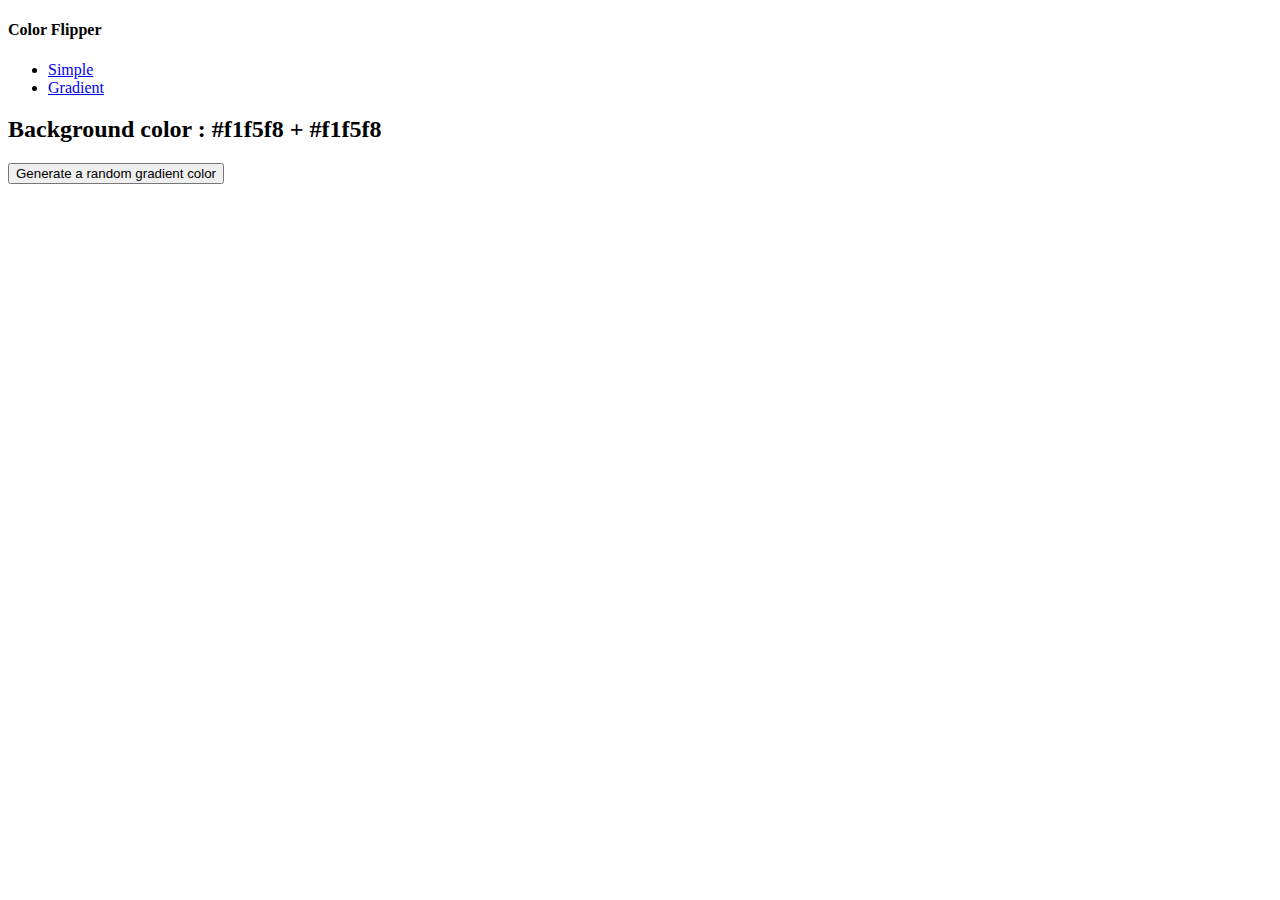
==== gradient.html @ f571f11a "Add files via upload" ====
<!DOCTYPE html>
<html lang="en">
  <head>
    <meta charset="UTF-8" />
    <meta name="description" content="Free random color generator" />
    <meta name="author" content="Matheus Reis" />
    <meta name="viewport" content="width=device-width, initial-scale=1.0" />
    <title>Color Flipper</title>
    <link rel="stylesheet" href="styles.css" />
  </head>
  <body>
    <nav>
      <div class="nav-center">
        <h4>Color Flipper</h4>
        <ul class="nav-links">
          <li><a href="index.html">Simple</a></li>
          <li><a href="gradient.html">Gradient</a></li>
        </ul>
      </div>
    </nav>
    <main>
      <div class="container">
        <h2>Background color : <span class="color">#f1f5f8 + #f1f5f8</span></h2>
        <button class="btn btn-hero" id="btn">
          Generate a random gradient color
        </button>
      </div>
    </main>
    <script src="gradient.js"></script>
  </body>
</html>
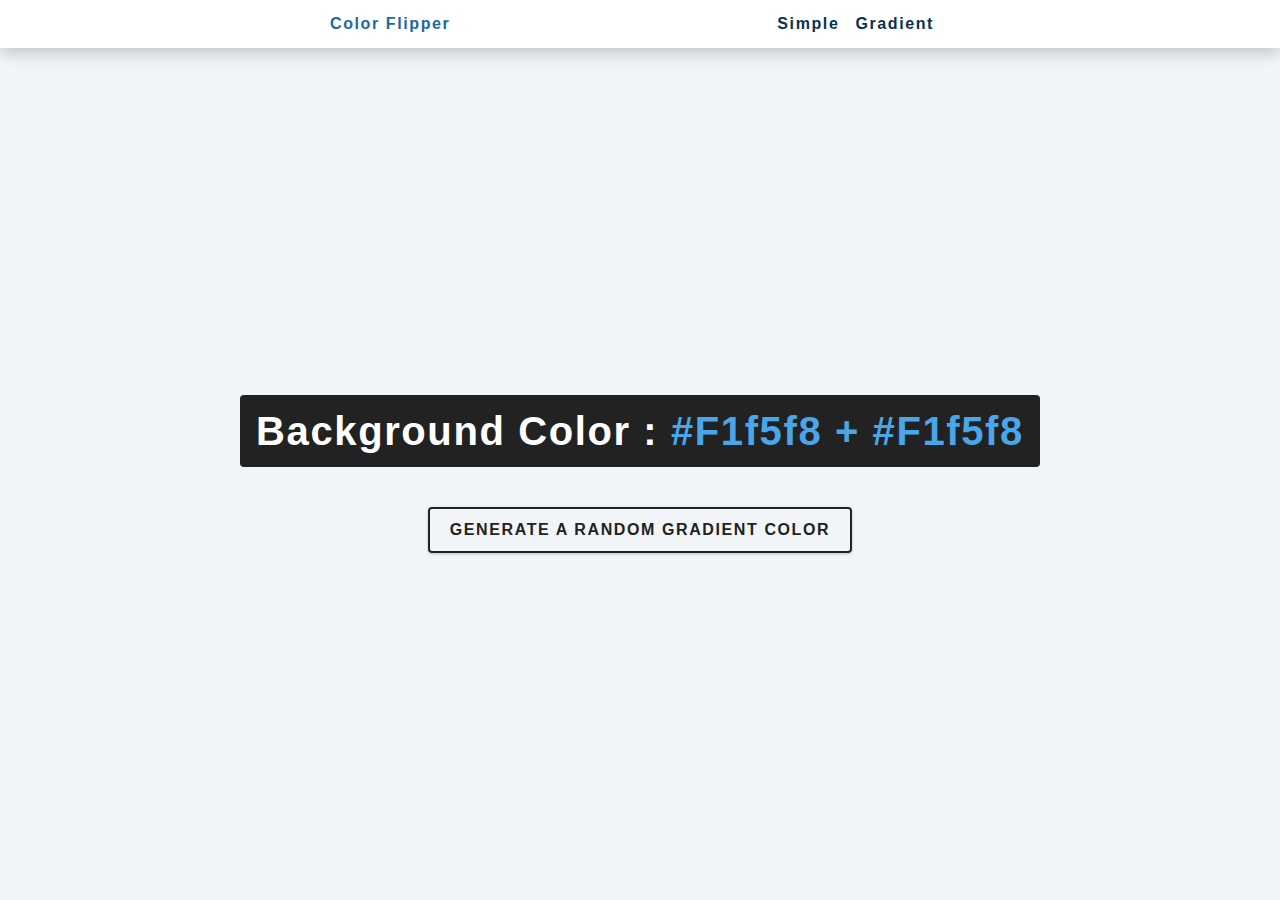
==== commit 3e08c4df: "Update gradient.html" ====
--- a/gradient.html
+++ b/gradient.html
@@ -6,7 +6,7 @@
     <meta name="author" content="Matheus Reis" />
     <meta name="viewport" content="width=device-width, initial-scale=1.0" />
     <title>Color Flipper</title>
-    <link rel="stylesheet" href="styles.css" />
+    <link rel="stylesheet" href="style.css" />
   </head>
   <body>
     <nav>
--- a/style.css
+++ b/style.css
@@ -0,0 +1,243 @@
+/* Variables */
+
+:root {
+  /* dark shades of primary color*/
+  --clr-primary-1: hsl(205, 86%, 17%);
+  --clr-primary-2: hsl(205, 77%, 27%);
+  --clr-primary-3: hsl(205, 72%, 37%);
+  --clr-primary-4: hsl(205, 63%, 48%);
+  /* primary/main color */
+  --clr-primary-5: hsl(205, 78%, 60%);
+  /* lighter shades of primary color */
+  --clr-primary-6: hsl(205, 89%, 70%);
+  --clr-primary-7: hsl(205, 90%, 76%);
+  --clr-primary-8: hsl(205, 86%, 81%);
+  --clr-primary-9: hsl(205, 90%, 88%);
+  --clr-primary-10: hsl(205, 100%, 96%);
+  /* darkest grey - used for headings */
+  --clr-grey-1: hsl(209, 61%, 16%);
+  --clr-grey-2: hsl(211, 39%, 23%);
+  --clr-grey-3: hsl(209, 34%, 30%);
+  --clr-grey-4: hsl(209, 28%, 39%);
+  /* grey used for paragraphs */
+  --clr-grey-5: hsl(210, 22%, 49%);
+  --clr-grey-6: hsl(209, 23%, 60%);
+  --clr-grey-7: hsl(211, 27%, 70%);
+  --clr-grey-8: hsl(210, 31%, 80%);
+  --clr-grey-9: hsl(212, 33%, 89%);
+  --clr-grey-10: hsl(210, 36%, 96%);
+  --clr-white: #fff;
+  --clr-red-dark: hsl(360, 67%, 44%);
+  --clr-red-light: hsl(360, 71%, 66%);
+  --clr-green-dark: hsl(125, 67%, 44%);
+  --clr-green-light: hsl(125, 71%, 66%);
+  --clr-black: #222;
+  --ff-primary: "Helvetica", sans-serif;
+  --transition: all 0.3s linear;
+  --spacing: 0.1rem;
+  --radius: 0.25rem;
+  --light-shadow: 0 5px 15px rgba(0, 0, 0, 0.1);
+  --dark-shadow: 0 5px 15px rgba(0, 0, 0, 0.2);
+  --max-width: 1170px;
+  --fixed-width: 620px;
+}
+
+/* Global Styles */
+
+*,
+::after,
+::before {
+  margin: 0;
+  padding: 0;
+  box-sizing: border-box;
+}
+
+body {
+  font-family: var(--ff-primary);
+  background: var(--clr-grey-10);
+  color: var(--clr-grey-1);
+  line-height: 1.5;
+  font-size: 0.875rem;
+}
+
+ul {
+  list-style-type: none;
+}
+
+a {
+  text-decoration: none;
+}
+
+h1,
+h2,
+h3,
+h4 {
+  letter-spacing: var(--spacing);
+  text-transform: capitalize;
+  line-height: 1.25;
+  margin-bottom: 0.75rem;
+  font-family: var(--ff-primary);
+}
+
+h1 {
+  font-size: 3rem;
+}
+
+h2 {
+  font-size: 2rem;
+}
+
+h3 {
+  font-size: 1.25rem;
+}
+
+h4 {
+  font-size: 0.875rem;
+}
+
+p {
+  margin-bottom: 1.25rem;
+  color: var(--clr-grey-5);
+}
+
+@media screen and (min-width: 800px) {
+  h1 {
+    font-size: 4rem;
+  }
+
+  h2 {
+    font-size: 2.5rem;
+  }
+
+  h3 {
+    font-size: 1.75rem;
+  }
+
+  h4 {
+    font-size: 1rem;
+  }
+
+  body {
+    font-size: 1rem;
+  }
+
+  h1,
+  h2,
+  h3,
+  h4 {
+    line-height: 1;
+  }
+}
+
+/* Global classes */
+
+/* Section */
+
+.section {
+  padding: 5rem 0;
+}
+
+.section-center {
+  width: 90vw;
+  margin: 0 auto;
+  max-width: 1170px;
+}
+
+@media screen and (min-width: 992px) {
+  .section-center {
+    width: 95vw;
+  }
+}
+
+main {
+  min-height: 100vh;
+  display: grid;
+  place-items: center;
+}
+
+/* Nav */
+
+nav {
+  background: var(--clr-white);
+  height: 3rem;
+  display: grid;
+  align-items: center;
+  box-shadow: var(--dark-shadow);
+}
+
+.nav-center {
+  width: 90vw;
+  max-width: var(--fixed-width);
+  margin: 0 auto;
+  display: flex;
+  align-items: center;
+  justify-content: space-between;
+}
+
+.nav-center h4 {
+  margin-bottom: 0;
+  color: var(--clr-primary-3);
+}
+
+.nav-links {
+  display: flex;
+}
+
+nav a {
+  text-transform: capitalize;
+  font-weight: 700;
+  font-size: 1rem;
+  color: var(--clr-primary-1);
+  letter-spacing: var(--spacing);
+  margin-right: 1rem;
+}
+
+nav a:hover {
+  color: var(--clr-primary-3);
+}
+
+/* Container */
+
+main {
+  min-height: calc(100vh - 3rem);
+  display: grid;
+  place-items: center;
+}
+
+.container {
+  text-align: center;
+}
+
+.container h2 {
+  background: var(--clr-black);
+  color: var(--clr-white);
+  padding: 1rem;
+  border-radius: var(--radius);
+  margin-bottom: 2.5rem;
+}
+
+.color {
+  color: var(--clr-primary-5);
+}
+
+.btn-hero {
+  font-family: var(--ff-primary);
+  text-transform: uppercase;
+  background: transparent;
+  color: var(--clr-black);
+  letter-spacing: var(--spacing);
+  display: inline-block;
+  font-weight: 700;
+  transition: var(--transition);
+  border: 2px solid var(--clr-black);
+  cursor: pointer;
+  box-shadow: 0 1px 3px rgba(0, 0, 0, 0.2);
+  border-radius: var(--radius);
+  font-size: 1rem;
+  padding: 0.75rem 1.25rem;
+}
+
+.btn-hero:hover {
+  color: var(--clr-white);
+  background: var(--clr-black);
+}
